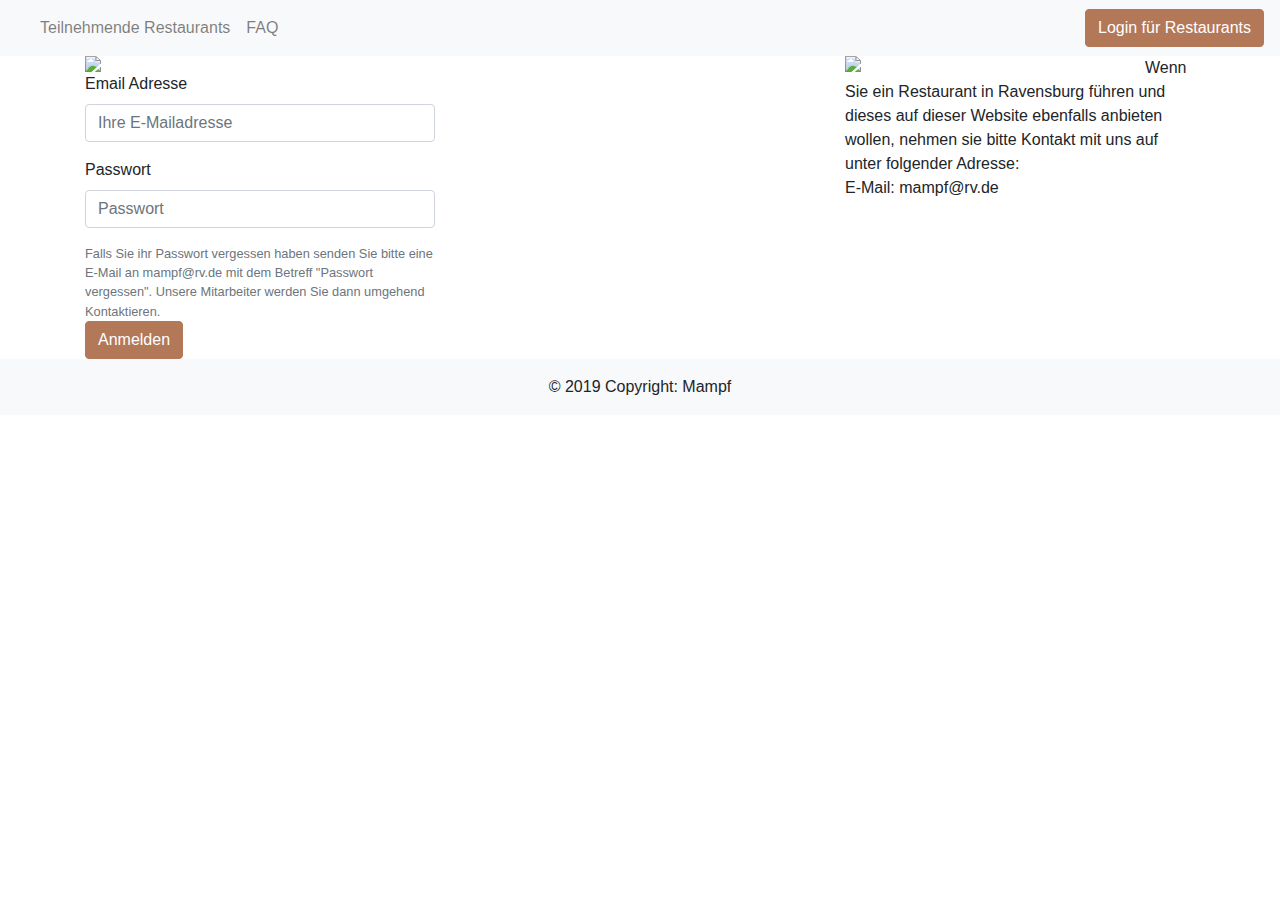
==== login.html @ 4ae7dba0 "added everything" ====
<!doctype html>
<html lang="de">
  <head>
    <!-- Required meta tags -->
    <meta charset="utf-8">
    <meta name="viewport" content="width=device-width, initial-scale=1, shrink-to-fit=no">

    <!-- Bootstrap CSS -->
    <link href="https://stackpath.bootstrapcdn.com/bootstrap/4.3.1/css/bootstrap.min.css" rel="stylesheet" integrity="sha384-ggOyR0iXCbMQv3Xipma34MD+dH/1fQ784/j6cY/iJTQUOhcWr7x9JvoRxT2MZw1T" crossorigin="anonymous">
    
    <title>Mampf</title>
  </head>
  <body> <!--class="bg-light text-dark"-->
      
    
    <nav class="navbar navbar-default navbar-static-top navbar-expand-md navbar-light bg-light">

        <a class="navbar-brand" href="#">
          <a href="index.html">  <img src="image/logo_transparent.jpg" width="200" height="auto" alt="">
          </a>
        <button class="navbar-toggler" type="button" data-toggle="collapse" data-target="#navbarSupportedContent" aria-controls="navbarSupportedContent" aria-expanded="false" aria-label="Toggle navigation">
          <span class="navbar-toggler-icon"></span>
        </button>
      
        <div class="collapse navbar-collapse" id="navbarSupportedContent">
          <ul class="navbar-nav mr-auto">
            <li class="nav-item">
              <a class="nav-link" href="terestaur.html">Teilnehmende Restaurants </a>
            </li>
            <li class="nav-item">
              <a class="nav-link" href="faq.html">FAQ</a>
            </li>

          </ul>
            <form action="login.html">
              <input class="btn btn-primary" type="submit" value="Login für Restaurants" />
          </form>
        </div>
      </nav>



  <div class="container">
      <div class="row">
        <div class="col">

            <img src="image/LogoPartner.png" width="300px" height= auto 
            style = "float: inline-start"> 
            <form>
                <div class="form-group">
                  <label for="exampleInputEmail1">Email Adresse</label>
                  <input type="email" class="form-control"  id="exampleInputEmail1" aria-describedby="emailHelp"  placeholder="Ihre E-Mailadresse">
                  
                </div>
                <div class="form-group">
                  <label for="exampleInputPassword1">Passwort</label>
                  <input type="password" class="form-control" id="exampleInputPassword1" placeholder="Passwort">
                </div>
               <small id="emailHelp" class="form-text text-muted">Falls Sie ihr Passwort vergessen haben senden Sie bitte eine 
                    E-Mail an mampf@rv.de mit dem Betreff "Passwort vergessen".
                    Unsere Mitarbeiter werden Sie dann umgehend Kontaktieren.</small>
    
              </form>
            <button type="submit"  class="btn btn-primary"  id= "login" > Anmelden </button>
        </div>
<div class = "col">


</div>
  
        <div class="col">

            <img src="image/logopartnerwerden.png" width="300px" height= auto 
            style = "float: inline-start"> 
            <p>Wenn Sie ein Restaurant in Ravensburg führen und dieses auf dieser Website
            ebenfalls anbieten wollen, nehmen sie bitte Kontakt mit uns auf unter folgender
            Adresse:<br/>
            E-Mail: mampf@rv.de <br/>
            </p>


        
        </div>
      </div>
  </div>
    <footer class="page-footer font-small" style="background-color: rgb(248,249,250);">
          <!-- Copyright -->
          <div class="footer-copyright text-center py-3">© 2019 Copyright: Mampf
          </div>
          <!-- Copyright -->
        
        </footer>

      <style>
          .btn-secondary, .btn-secondary:hover, .btn-secondary:active, .btn-secondary:visited {
            background-color: rgb(179, 120, 87) !important;
            border-color:  rgb(179, 120, 87) !important;
            font-size: 1.5rem!important;
            line-height: 1.5 !important;}
            
            .btn-primary, .btn-primary:hover, .btn-primary:active, .btn-primary:visited {
            background-color: rgb(179, 120, 87) !important;
            border-color:  rgb(179, 120, 87) !important;}
              
          </style>


 <!-- Optional JavaScript -->
    <!-- jQuery first, then Popper.js, then Bootstrap JS -->
   
<!--<script>
    function Login() {


      var account = new Object();
      account.email = document.getElementById('email').value;
      account.password = document.getElementById('password').value;
  
  }
  
  var presstologin = document.getElementById('login');
  presstologin.addEventListener("click", function () {
      console.log('event1')
      window.location.href = "file:///C:/Users/salina/git/MampfBootstrap/WebContent/Mampf_Partner.html"
  })



</script>

-->
   


    <script src="https://code.jquery.com/jquery-3.3.1.slim.min.js" integrity="sha384-q8i/X+965DzO0rT7abK41JStQIAqVgRVzpbzo5smXKp4YfRvH+8abtTE1Pi6jizo" crossorigin="anonymous"></script>
    <script src="https://cdnjs.cloudflare.com/ajax/libs/popper.js/1.14.7/umd/popper.min.js" integrity="sha384-UO2eT0CpHqdSJQ6hJty5KVphtPhzWj9WO1clHTMGa3JDZwrnQq4sF86dIHNDz0W1" crossorigin="anonymous"></script>
    <script src="https://stackpath.bootstrapcdn.com/bootstrap/4.3.1/js/bootstrap.min.js" integrity="sha384-JjSmVgyd0p3pXB1rRibZUAYoIIy6OrQ6VrjIEaFf/nJGzIxFDsf4x0xIM+B07jRM" crossorigin="anonymous"></script>





     
   <script>


$(document).ready(function() {


  $('#login').on("click", function () {

      $.post(

          'MampfBootstrap/MampfServlet',
          {
              email: $("#exampleInputEmail1").val(),
              password: $("#exampleInputPassword1").val()
          },

          function (result) {

              console.log("worked");
          })
  })
})
</script>

  </body>
</html>
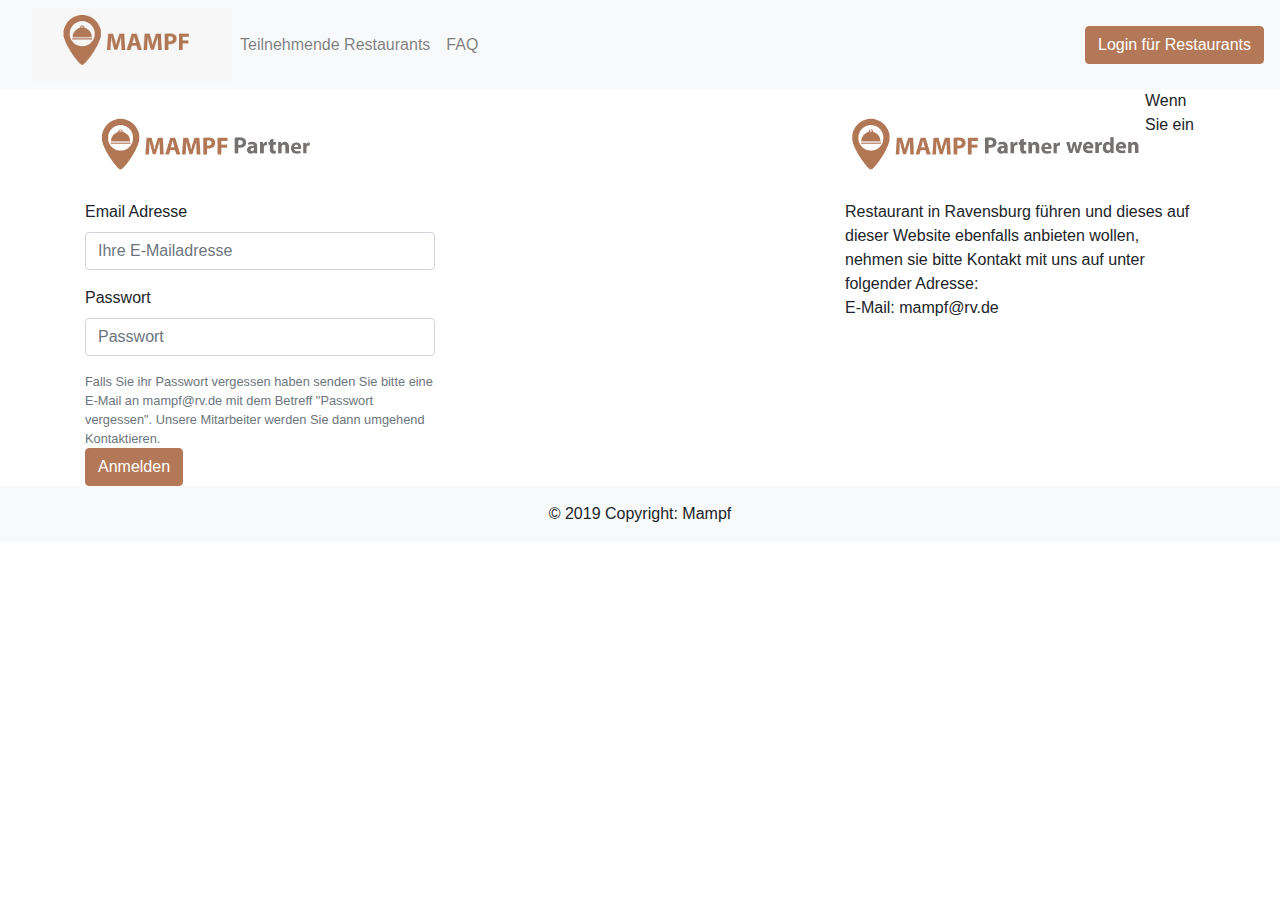
==== commit 9c57f301: "phplogin" ====
--- a/login.html
+++ b/login.html
@@ -1,114 +1,131 @@
-<!doctype html>
-<html lang="de">
-  <head>
-    <!-- Required meta tags -->
-    <meta charset="utf-8">
-    <meta name="viewport" content="width=device-width, initial-scale=1, shrink-to-fit=no">
-
-    <!-- Bootstrap CSS -->
-    <link href="https://stackpath.bootstrapcdn.com/bootstrap/4.3.1/css/bootstrap.min.css" rel="stylesheet" integrity="sha384-ggOyR0iXCbMQv3Xipma34MD+dH/1fQ784/j6cY/iJTQUOhcWr7x9JvoRxT2MZw1T" crossorigin="anonymous">
-    
-    <title>Mampf</title>
-  </head>
-  <body> <!--class="bg-light text-dark"-->
-      
-    
-    <nav class="navbar navbar-default navbar-static-top navbar-expand-md navbar-light bg-light">
-
-        <a class="navbar-brand" href="#">
-          <a href="index.html">  <img src="image/logo_transparent.jpg" width="200" height="auto" alt="">
-          </a>
-        <button class="navbar-toggler" type="button" data-toggle="collapse" data-target="#navbarSupportedContent" aria-controls="navbarSupportedContent" aria-expanded="false" aria-label="Toggle navigation">
-          <span class="navbar-toggler-icon"></span>
-        </button>
-      
-        <div class="collapse navbar-collapse" id="navbarSupportedContent">
-          <ul class="navbar-nav mr-auto">
-            <li class="nav-item">
-              <a class="nav-link" href="terestaur.html">Teilnehmende Restaurants </a>
-            </li>
-            <li class="nav-item">
-              <a class="nav-link" href="faq.html">FAQ</a>
-            </li>
-
-          </ul>
-            <form action="login.html">
-              <input class="btn btn-primary" type="submit" value="Login für Restaurants" />
-          </form>
-        </div>
-      </nav>
 
 
 
-  <div class="container">
-      <div class="row">
-        <div class="col">
 
-            <img src="image/LogoPartner.png" width="300px" height= auto 
-            style = "float: inline-start"> 
-            <form>
-                <div class="form-group">
-                  <label for="exampleInputEmail1">Email Adresse</label>
-                  <input type="email" class="form-control"  id="exampleInputEmail1" aria-describedby="emailHelp"  placeholder="Ihre E-Mailadresse">
-                  
-                </div>
-                <div class="form-group">
-                  <label for="exampleInputPassword1">Passwort</label>
-                  <input type="password" class="form-control" id="exampleInputPassword1" placeholder="Passwort">
-                </div>
-               <small id="emailHelp" class="form-text text-muted">Falls Sie ihr Passwort vergessen haben senden Sie bitte eine 
-                    E-Mail an mampf@rv.de mit dem Betreff "Passwort vergessen".
-                    Unsere Mitarbeiter werden Sie dann umgehend Kontaktieren.</small>
-    
-              </form>
-            <button type="submit"  class="btn btn-primary"  id= "login" > Anmelden </button>
-        </div>
-<div class = "col">
+<!doctype html>
+<html lang="de">
+
+<head>
+  <!-- Required meta tags -->
+  <meta charset="utf-8">
+  <meta name="viewport" content="width=device-width, initial-scale=1, shrink-to-fit=no">
+
+  <!-- Bootstrap CSS -->
+  <link href="https://stackpath.bootstrapcdn.com/bootstrap/4.3.1/css/bootstrap.min.css" rel="stylesheet"
+    integrity="sha384-ggOyR0iXCbMQv3Xipma34MD+dH/1fQ784/j6cY/iJTQUOhcWr7x9JvoRxT2MZw1T" crossorigin="anonymous">
+
+  <title>Mampf</title>
+</head>
+
+<body>
+  <!--class="bg-light text-dark"-->
 
 
-</div>
-  
-        <div class="col">
+  <nav class="navbar navbar-default navbar-static-top navbar-expand-md navbar-light bg-light">
 
-            <img src="image/logopartnerwerden.png" width="300px" height= auto 
-            style = "float: inline-start"> 
-            <p>Wenn Sie ein Restaurant in Ravensburg führen und dieses auf dieser Website
-            ebenfalls anbieten wollen, nehmen sie bitte Kontakt mit uns auf unter folgender
-            Adresse:<br/>
-            E-Mail: mampf@rv.de <br/>
-            </p>
+    <a class="navbar-brand" href="#">
+      <a href="index.html"> <img src="image/logo_transparent.jpg" width="200" height="auto" alt="">
+      </a>
+      <button class="navbar-toggler" type="button" data-toggle="collapse" data-target="#navbarSupportedContent"
+        aria-controls="navbarSupportedContent" aria-expanded="false" aria-label="Toggle navigation">
+        <span class="navbar-toggler-icon"></span>
+      </button>
+
+      <div class="collapse navbar-collapse" id="navbarSupportedContent">
+        <ul class="navbar-nav mr-auto">
+          <li class="nav-item">
+            <a class="nav-link" href="terestaur.html">Teilnehmende Restaurants </a>
+          </li>
+          <li class="nav-item">
+            <a class="nav-link" href="faq.html">FAQ</a>
+          </li>
+
+        </ul>
+        <form>
+          <input class="btn btn-primary" type="submit" value="Login für Restaurants" />
+        </form>
+      </div>
+  </nav>
+
+  <div class="container">
+    <div class="row">
+      <div class="col">
+
+        <img src="image/LogoPartner.png" width="300px" height=auto style="float: inline-start">
 
 
-        
-        </div>
+
+        <form action="connection.php" method="POST">
+          <div class="form-group">
+            <label for="exampleInputEmail1">Email Adresse</label>
+            <input type="email" class="form-control" name="email" aria-describedby="emailHelp"
+              placeholder="Ihre E-Mailadresse">
+
+          </div>
+          <div class="form-group">
+            <label for="exampleInputPassword1">Passwort</label>
+            <input type="password" class="form-control" name="password" placeholder="Passwort">
+          </div>
+          <small id="emailHelp" class="form-text text-muted">Falls Sie ihr Passwort vergessen haben senden Sie bitte
+            eine
+            E-Mail an mampf@rv.de mit dem Betreff "Passwort vergessen".
+            Unsere Mitarbeiter werden Sie dann umgehend Kontaktieren.</small>
+          <button type="submit" class="btn btn-primary" id="login"> Anmelden </button>
+        </form>
+
       </div>
-  </div>
-    <footer class="page-footer font-small" style="background-color: rgb(248,249,250);">
-          <!-- Copyright -->
-          <div class="footer-copyright text-center py-3">© 2019 Copyright: Mampf
-          </div>
-          <!-- Copyright -->
-        
-        </footer>
-
-      <style>
-          .btn-secondary, .btn-secondary:hover, .btn-secondary:active, .btn-secondary:visited {
-            background-color: rgb(179, 120, 87) !important;
-            border-color:  rgb(179, 120, 87) !important;
-            font-size: 1.5rem!important;
-            line-height: 1.5 !important;}
-            
-            .btn-primary, .btn-primary:hover, .btn-primary:active, .btn-primary:visited {
-            background-color: rgb(179, 120, 87) !important;
-            border-color:  rgb(179, 120, 87) !important;}
-              
-          </style>
+      <div class="col">
 
 
- <!-- Optional JavaScript -->
-    <!-- jQuery first, then Popper.js, then Bootstrap JS -->
-   
-<!--<script>
+      </div>
+
+      <div class="col">
+
+        <img src="image/logopartnerwerden.png" width="300px" height=auto style="float: inline-start">
+        <p>Wenn Sie ein Restaurant in Ravensburg führen und dieses auf dieser Website
+          ebenfalls anbieten wollen, nehmen sie bitte Kontakt mit uns auf unter folgender
+          Adresse:<br />
+          E-Mail: mampf@rv.de <br />
+        </p>
+
+
+
+      </div>
+    </div>
+  </div>
+  <footer class="page-footer font-small" style="background-color: rgb(248,249,250);">
+    <!-- Copyright -->
+    <div class="footer-copyright text-center py-3">© 2019 Copyright: Mampf
+    </div>
+    <!-- Copyright -->
+
+  </footer>
+
+  <style>
+    .btn-secondary,
+    .btn-secondary:hover,
+    .btn-secondary:active,
+    .btn-secondary:visited {
+      background-color: rgb(179, 120, 87) !important;
+      border-color: rgb(179, 120, 87) !important;
+      font-size: 1.5rem !important;
+      line-height: 1.5 !important;
+    }
+
+    .btn-primary,
+    .btn-primary:hover,
+    .btn-primary:active,
+    .btn-primary:visited {
+      background-color: rgb(179, 120, 87) !important;
+      border-color: rgb(179, 120, 87) !important;
+    }
+  </style>
+
+
+  <!-- Optional JavaScript -->
+  <!-- jQuery first, then Popper.js, then Bootstrap JS -->
+
+  <!--<script>
     function Login() {
 
 
@@ -129,19 +146,25 @@
 </script>
 
 -->
-   
 
 
-    <script src="https://code.jquery.com/jquery-3.3.1.slim.min.js" integrity="sha384-q8i/X+965DzO0rT7abK41JStQIAqVgRVzpbzo5smXKp4YfRvH+8abtTE1Pi6jizo" crossorigin="anonymous"></script>
-    <script src="https://cdnjs.cloudflare.com/ajax/libs/popper.js/1.14.7/umd/popper.min.js" integrity="sha384-UO2eT0CpHqdSJQ6hJty5KVphtPhzWj9WO1clHTMGa3JDZwrnQq4sF86dIHNDz0W1" crossorigin="anonymous"></script>
-    <script src="https://stackpath.bootstrapcdn.com/bootstrap/4.3.1/js/bootstrap.min.js" integrity="sha384-JjSmVgyd0p3pXB1rRibZUAYoIIy6OrQ6VrjIEaFf/nJGzIxFDsf4x0xIM+B07jRM" crossorigin="anonymous"></script>
+
+  <script src="https://code.jquery.com/jquery-3.3.1.slim.min.js"
+    integrity="sha384-q8i/X+965DzO0rT7abK41JStQIAqVgRVzpbzo5smXKp4YfRvH+8abtTE1Pi6jizo"
+    crossorigin="anonymous"></script>
+  <script src="https://cdnjs.cloudflare.com/ajax/libs/popper.js/1.14.7/umd/popper.min.js"
+    integrity="sha384-UO2eT0CpHqdSJQ6hJty5KVphtPhzWj9WO1clHTMGa3JDZwrnQq4sF86dIHNDz0W1"
+    crossorigin="anonymous"></script>
+  <script src="https://stackpath.bootstrapcdn.com/bootstrap/4.3.1/js/bootstrap.min.js"
+    integrity="sha384-JjSmVgyd0p3pXB1rRibZUAYoIIy6OrQ6VrjIEaFf/nJGzIxFDsf4x0xIM+B07jRM"
+    crossorigin="anonymous"></script>
 
 
 
 
 
-     
-   <script>
+
+  <!-- <script>
 
 
 $(document).ready(function() {
@@ -163,7 +186,8 @@
           })
   })
 })
-</script>
+</script>-->
 
-  </body>
+</body>
+
 </html>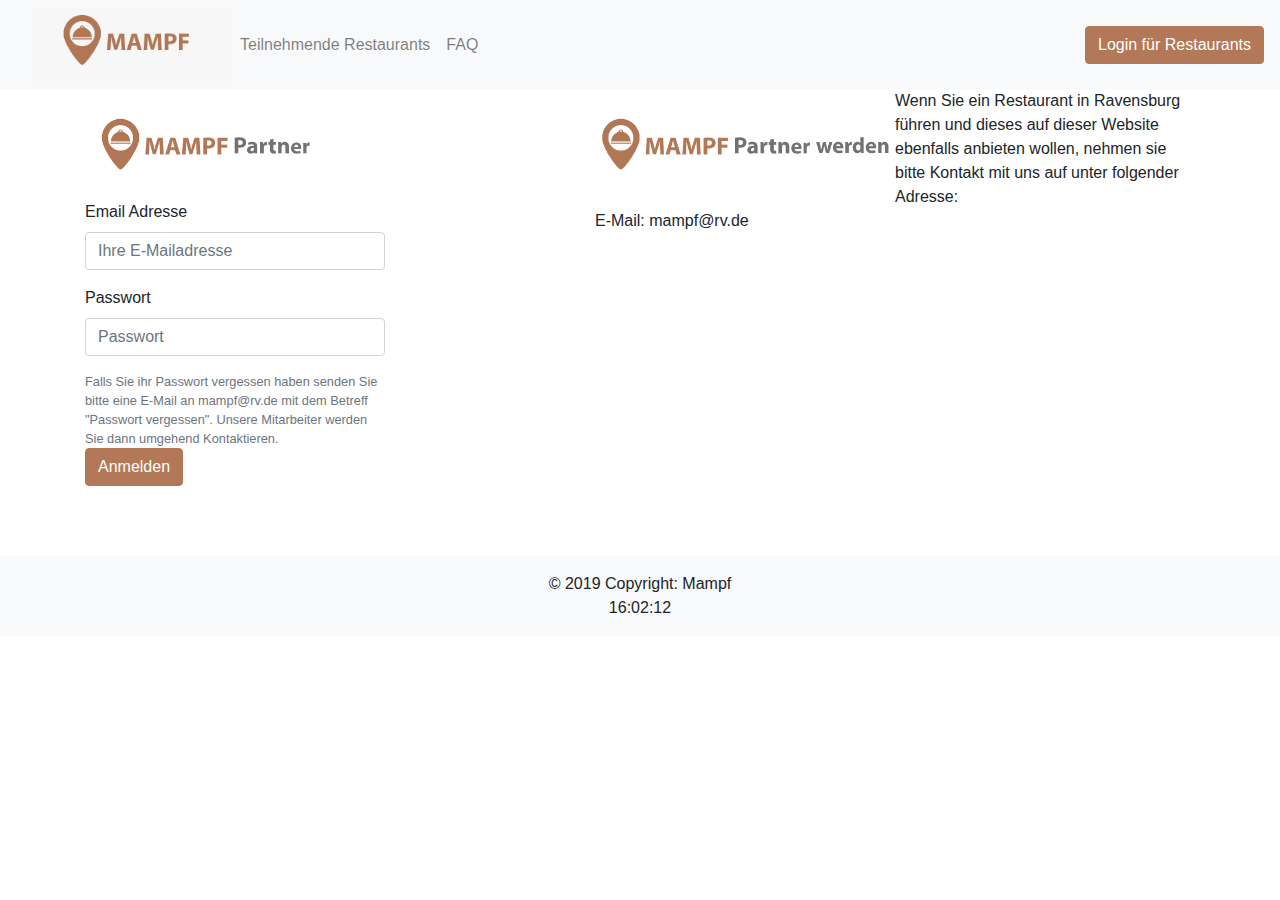
==== commit 16c082e0: "finished salina" ====
--- a/login.html
+++ b/login.html
@@ -1,6 +1,3 @@
-
-
-
 
 <!doctype html>
 <html lang="de">
@@ -15,6 +12,7 @@
     integrity="sha384-ggOyR0iXCbMQv3Xipma34MD+dH/1fQ784/j6cY/iJTQUOhcWr7x9JvoRxT2MZw1T" crossorigin="anonymous">
 
   <title>Mampf</title>
+
 </head>
 
 <body>
@@ -41,13 +39,15 @@
           </li>
 
         </ul>
-        <form>
-          <input class="btn btn-primary" type="submit" value="Login für Restaurants" />
+        <form >
+          <input class="btn btn-primary" type="submit" name = "login" value="Login für Restaurants" />
         </form>
       </div>
   </nav>
 
   <div class="container">
+
+
     <div class="row">
       <div class="col">
 
@@ -55,7 +55,7 @@
 
 
 
-        <form action="connection.php" method="POST">
+        <form  action="connection.php"  method="POST">
           <div class="form-group">
             <label for="exampleInputEmail1">Email Adresse</label>
             <input type="email" class="form-control" name="email" aria-describedby="emailHelp"
@@ -70,7 +70,8 @@
             eine
             E-Mail an mampf@rv.de mit dem Betreff "Passwort vergessen".
             Unsere Mitarbeiter werden Sie dann umgehend Kontaktieren.</small>
-          <button type="submit" class="btn btn-primary" id="login"> Anmelden </button>
+          <button type="submit" class="btn btn-primary" id="login"> Anmelden 
+          </button>
         </form>
 
       </div>
@@ -85,17 +86,50 @@
         <p>Wenn Sie ein Restaurant in Ravensburg führen und dieses auf dieser Website
           ebenfalls anbieten wollen, nehmen sie bitte Kontakt mit uns auf unter folgender
           Adresse:<br />
-          E-Mail: mampf@rv.de <br />
+          E-Mail: mampf@rv.de     <br />
+        
         </p>
-
-
-
-      </div>
+         <iframe src="https://www.google.com/maps/embed?pb=!1m16!1m12!1m3!1d24775.857565751998!2d9.600842981541447!3d47.7901469468571!2m3!1f0!2f0!3f0!3m2!1i1024!2i768!4f13.1!2m1!1sravensburg%20restaurants!5e0!3m2!1sde!2sde!4v1575750973274!5m2!1sde!2sde" width="600" height="300" frameborder="500" style="border:0;" allowfullscreen=""></iframe>
+
+        
+
+      </div>
+
+      
+
     </div>
-  </div>
+
+
+
+    </div>
+  
   <footer class="page-footer font-small" style="background-color: rgb(248,249,250);">
     <!-- Copyright -->
     <div class="footer-copyright text-center py-3">© 2019 Copyright: Mampf
+     
+        <script>
+            function startTime() {
+              var today = new Date();
+              var h = today.getHours();
+              var m = today.getMinutes();
+              var s = today.getSeconds();
+              m = checkTime(m);
+              s = checkTime(s);
+              document.getElementById('txt').innerHTML =
+              h + ":" + m + ":" + s;
+              var t = setTimeout(startTime, 500);
+            }
+            function checkTime(i) {
+              if (i < 10) {i = "0" + i};  // add zero in front of numbers < 10
+              return i;
+            }
+            </script>
+            </head>
+            
+            <body onload="startTime()">
+            
+            <div id="txt"></div>
+
     </div>
     <!-- Copyright -->
 
@@ -110,6 +144,8 @@
       border-color: rgb(179, 120, 87) !important;
       font-size: 1.5rem !important;
       line-height: 1.5 !important;
+      padding-bottom:10%;
+      padding-top :10%;
     }
 
     .btn-primary,
@@ -164,29 +200,6 @@
 
 
 
-  <!-- <script>
-
-
-$(document).ready(function() {
-
-
-  $('#login').on("click", function () {
-
-      $.post(
-
-          'MampfBootstrap/MampfServlet',
-          {
-              email: $("#exampleInputEmail1").val(),
-              password: $("#exampleInputPassword1").val()
-          },
-
-          function (result) {
-
-              console.log("worked");
-          })
-  })
-})
-</script>-->
 
 </body>
 
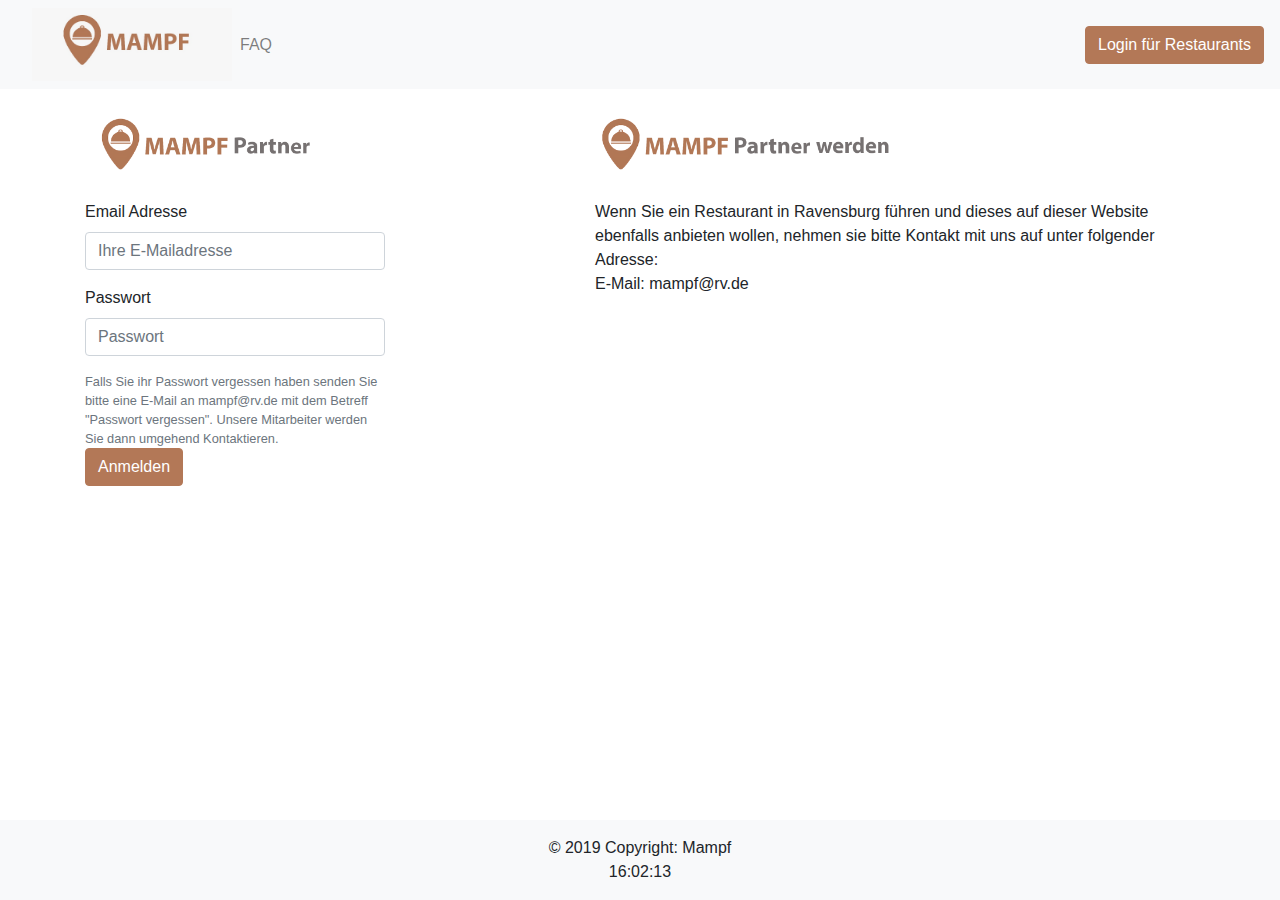
==== commit c9cb9ac1: "FAQ Login" ====
--- a/login.html
+++ b/login.html
@@ -31,9 +31,6 @@
 
       <div class="collapse navbar-collapse" id="navbarSupportedContent">
         <ul class="navbar-nav mr-auto">
-          <li class="nav-item">
-            <a class="nav-link" href="terestaur.html">Teilnehmende Restaurants </a>
-          </li>
           <li class="nav-item">
             <a class="nav-link" href="faq.html">FAQ</a>
           </li>
@@ -81,17 +78,19 @@
       </div>
 
       <div class="col">
+      
+      <figure>
 
         <img src="image/logopartnerwerden.png" width="300px" height=auto style="float: inline-start">
-        <p>Wenn Sie ein Restaurant in Ravensburg führen und dieses auf dieser Website
+        <figcaption><p>Wenn Sie ein Restaurant in Ravensburg führen und dieses auf dieser Website
           ebenfalls anbieten wollen, nehmen sie bitte Kontakt mit uns auf unter folgender
           Adresse:<br />
           E-Mail: mampf@rv.de     <br />
         
-        </p>
+        </p> </figcaption>
          <iframe src="https://www.google.com/maps/embed?pb=!1m16!1m12!1m3!1d24775.857565751998!2d9.600842981541447!3d47.7901469468571!2m3!1f0!2f0!3f0!3m2!1i1024!2i768!4f13.1!2m1!1sravensburg%20restaurants!5e0!3m2!1sde!2sde!4v1575750973274!5m2!1sde!2sde" width="600" height="300" frameborder="500" style="border:0;" allowfullscreen=""></iframe>
 
-        
+        </figure>
 
       </div>
 
@@ -103,8 +102,9 @@
 
     </div>
   
-  <footer class="page-footer font-small" style="background-color: rgb(248,249,250);">
-    <!-- Copyright -->
+  <footer class="page-footer font-small" style="background-color: rgb(248,249,250); position:absolute;
+  bottom: 0; width: 100%;">
+   
     <div class="footer-copyright text-center py-3">© 2019 Copyright: Mampf
      
         <script>
@@ -155,6 +155,11 @@
       background-color: rgb(179, 120, 87) !important;
       border-color: rgb(179, 120, 87) !important;
     }
+    
+    figcaption {
+     display: inline-block; 
+  text-align: left;
+    }
   </style>
 
 
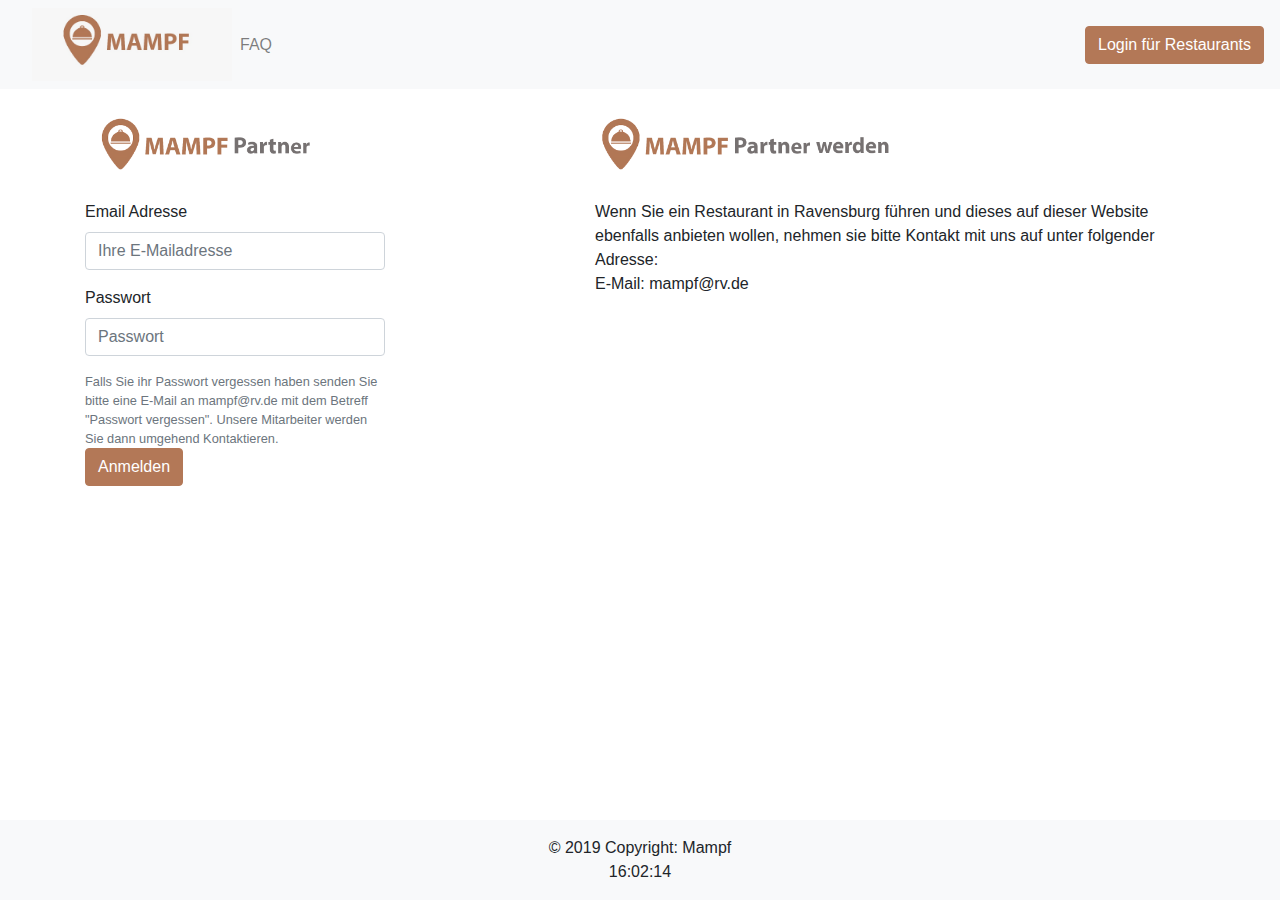
==== commit c9b4a5c3: "startseite" ====
--- a/login.html
+++ b/login.html
@@ -22,7 +22,7 @@
   <nav class="navbar navbar-default navbar-static-top navbar-expand-md navbar-light bg-light">
 
     <a class="navbar-brand" href="#">
-      <a href="index.html"> <img src="image/logo_transparent.jpg" width="200" height="auto" alt="">
+      <a href="index.php"> <img src="image/logo_transparent.jpg" width="200" height="auto" alt="">
       </a>
       <button class="navbar-toggler" type="button" data-toggle="collapse" data-target="#navbarSupportedContent"
         aria-controls="navbarSupportedContent" aria-expanded="false" aria-label="Toggle navigation">
